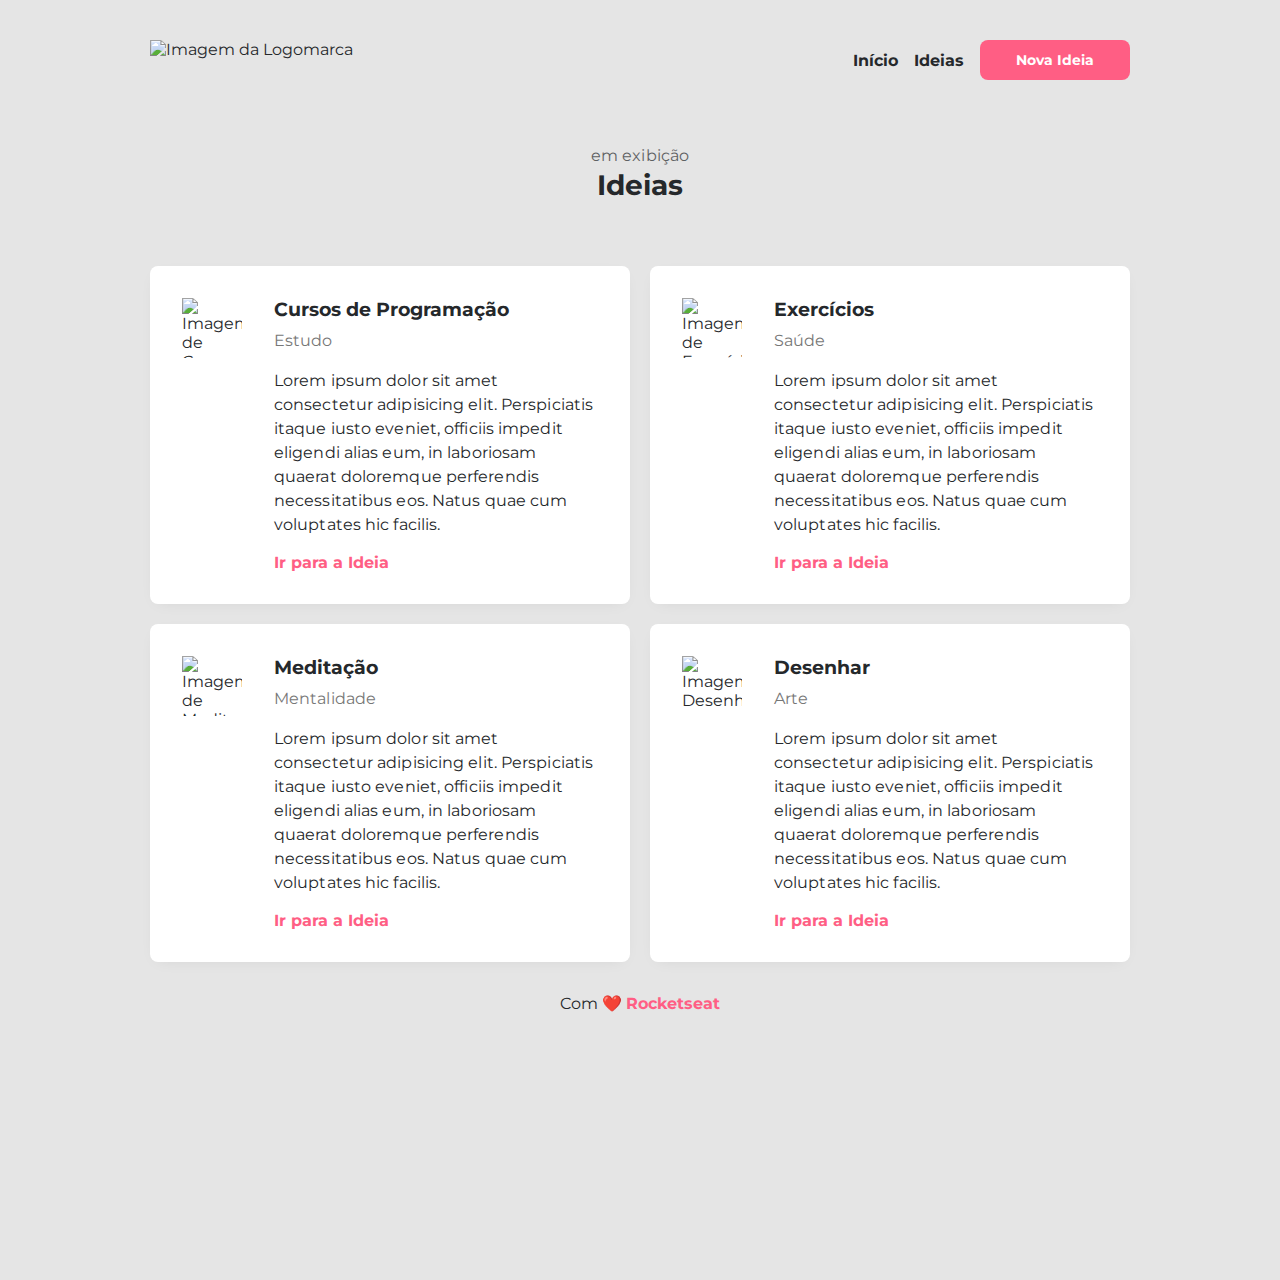
==== ideias.html @ a40c7258 "nova tela: Ideias" ====
<!DOCTYPE html>
<html lang="pt-br">

<head>
    <meta charset="UTF-8">
    <title>Ideias - Casa Criativa</title>

    <link rel="preconnect" href="https://fonts.googleapis.com">
    <link rel="preconnect" href="https://fonts.gstatic.com" crossorigin>
    <link href="https://fonts.googleapis.com/css2?family=Montserrat:wght@300;400;600;700;900&display=swap"
        rel="stylesheet">
    <link rel="stylesheet" href="style.css">

</head>

<body id="page-ideas">

    <div id="container">
        <header>
            <img src="logo.png" alt="Imagem da Logomarca">
            <nav>
                <li><a href="index.html">Início</a></li>
                <li><a href="#">Ideias</a></li>
                <li><a href="#">Nova Ideia</a></li>
            </nav>
        </header>

        <section id="title">
            <p>em exibição</p>
            <h1>Ideias</h1>
        </section>

        <main>
            <section id="ideas">
                <div class="idea">
                    <img src="https://cdn-icons-png.flaticon.com/512/4637/4637859.png"
                        alt="Imagem de Curso de Programação" />

                    <div class="content">
                        <h3>Cursos de Programação</h3>
                        <p>Estudo</p>
                        <div class="description">
                            Lorem ipsum dolor sit amet consectetur adipisicing elit. Perspiciatis itaque iusto eveniet,
                            officiis impedit eligendi alias eum, in laboriosam quaerat doloremque perferendis
                            necessitatibus eos. Natus quae cum voluptates hic facilis.
                        </div>
                        <a href="#">Ir para a Ideia</a>
                    </div>
                </div>

                <div class="idea">
                    <img src="https://cdn-icons-png.flaticon.com/512/4637/4637969.png" alt="Imagem de Exercícios" />

                    <div class="content">
                        <h3>Exercícios</h3>
                        <p>Saúde</p>
                        <div class="description">
                            Lorem ipsum dolor sit amet consectetur adipisicing elit. Perspiciatis itaque iusto eveniet,
                            officiis impedit eligendi alias eum, in laboriosam quaerat doloremque perferendis
                            necessitatibus eos. Natus quae cum voluptates hic facilis.
                        </div>
                        <a href="#">Ir para a Ideia</a>
                    </div>
                </div>

                <div class="idea">
                    <img src="https://cdn-icons-png.flaticon.com/512/3663/3663335.png" alt="Imagem de Meditação" />

                    <div class="content">
                        <h3>Meditação</h3>
                        <p>Mentalidade</p>
                        <div class="description">
                            Lorem ipsum dolor sit amet consectetur adipisicing elit. Perspiciatis itaque iusto eveniet,
                            officiis impedit eligendi alias eum, in laboriosam quaerat doloremque perferendis
                            necessitatibus eos. Natus quae cum voluptates hic facilis.
                        </div>
                        <a href="#">Ir para a Ideia</a>
                    </div>
                </div>

                <div class="idea">
                    <img src="https://cdn-icons-png.flaticon.com/512/7415/7415998.png" alt="Imagem Desenhando" />

                    <div class="content">
                        <h3>Desenhar</h3>
                        <p>Arte</p>
                        <div class="description">
                            Lorem ipsum dolor sit amet consectetur adipisicing elit. Perspiciatis itaque iusto eveniet,
                            officiis impedit eligendi alias eum, in laboriosam quaerat doloremque perferendis
                            necessitatibus eos. Natus quae cum voluptates hic facilis.
                        </div>
                        <a href="#">Ir para a Ideia</a>
                    </div>
                </div>
            </section>
        </main>

        <footer>
            Com ❤️ <a href="http://rocketseat.com.br">Rocketseat</a>
        </footer>
    </div>

    <!-- Modal -->
    <div id="modal" class="hide">
        <div class="content">
            <h1>Nova Ideia</h1>

            <form action="">

                <div class="input-wrapper">
                    <label for="title">Título da Ideia</label>
                    <input type="text" name="title">
                </div>

                <div class="input-wrapper">
                    <label for="category">Categoria</label>
                    <input type="text" name="category">
                </div>

                <div class="input-wrapper">
                    <label for="image">Link da imagem</label>
                    <input type="url" name="image">
                </div>

                <div class="input-wrapper">
                    <label for="description">Digite uma descrição para essa ideia</label>
                    <textarea name="description" cols="30" rows="10"></textarea>
                </div>

                <div class="input-wrapper">
                    <label for="link">Link da ideia</label>
                    <input type="url" name="link">
                </div>

                <a href="#" onclick="onOff()">Voltar</a>
                <button>Salvar</button>

            </form>
        </div>
    </div>

    <script src="scripts.js"></script>

</body>

</html>
---- style.css ----
body {
    background: #e5e5e5;
    color: #25282B;
    margin: 0;
    font-family: 'Montserrat', sans-serif;
}

a {
    color: #ff5E84;
    font-weight: bold;
    text-decoration: none;
}

a:hover {
    text-decoration: underline;
}

p, .description {
    font-size: 16px;
    line-height: 24px;
    letter-spacing: 0.1px;
}

#container {
    width: 90%;
    max-width: 980px;
    margin: 40px auto;
    display: flex;
}

#intro{
    width: 300px;
    margin-right: 20px;
}

main{
    margin: 32px 0;
}

#buttons{
    display: flex;
    justify-content: space-evenly;
    margin-bottom: 32px;
}

button{
    background: none;
    color:#ff5E84;
    border: none;
    font-weight: bold;
    cursor: pointer;
    font-size: 14px;
    line-height: 18px;
    letter-spacing: 0.2px;
}

button:hover {
    text-decoration: underline;
}

button.fat:hover {
    text-decoration: none;
}

.fat {
    background: #ff5E84;
    color: white;
    width: 150px;
    height: 40px;
    border-radius: 6px;
    box-shadow: 0px 8px 16px rgba(255, 0, 92, 0.16);
}

#buttons, footer{
    text-align: center;
}

footer a:hover {
    color: #ff5E84;
    font-weight: bold;
}

.idea {
    display: flex;
    background-color: #fff;
    margin-bottom: 32px;
    padding: 32px;
    border-radius: 8px;
    box-shadow: 0 4px 16px -8px rgba(1, 1, 1, 0.1);
}

.idea img {
    width: 60px;
    height: 60px;
    margin-right: 32px;
}

.idea h3 {
    margin: 0;
}

.idea p {
    margin:8px 0;
    color: #777;
}

.idea .description {
    margin: 16px 0;;
}

/* modal */

#modal {
    background: #ff5E84;
    position: absolute;
    top: 0;
    width: 100vw;
    height: 100vw;
    display: flex;
    justify-content: center;
    transition: 400ms;

}

#modal .content {
    margin-top: 128px;
    color: white;
}

#modal .content h1 {
    text-align: center;
    text-transform: uppercase;
}

#modal form {
    width: 80%;
    max-width: 800px; 
    margin: 0 auto;
    display: grid;
    grid-template-columns: 1fr 1fr;
    gap: 20px;
}

.content form div:nth-child(3),
.content form div:nth-child(4),
.content form div:nth-child(5) {
    grid-column: span 2;
}

form input,
form textarea {
    width: 100%;
    padding: 12px;
    box-sizing: border-box;
    border-radius: 6px;
    border: 1px solid rgba(141, 25, 52, 0.5);
    outline: none;
    font-size: 16px;
}

form label {
    font-weight: 600;
    line-height: 32px;
    letter-spacing: 0.8px;
}

form a {
    width: 150px;
    height: 40px;
    background-color: #ffffff22;
    color: white;
    display: flex;
    align-items: center;
    justify-content: center;
    font-size: 14px;
    font-weight: bold;
    border-radius: 6px;
    align-self: end;
    transition: 400ms;
}

form a:hover {
    background: #fff;
    color:#ff5E84;
    text-decoration: none;
}

form button {
    background: white;
    width: 150px;
    height: 40px;
    border-radius: 6px;
    cursor: pointer;
    margin-top: 32px;
    grid-column: 2;
    justify-self: end;
    transition: 400ms;
}

form button:hover {
    background-color: #0984e3;
    color: white;
    text-decoration: none;
}

#modal.hide {
    opacity: 0;
    visibility: hidden;
}

/*IDEIA.HTML*/
#page-ideas #container{
    display: block;
}

#page-ideas header{
    display: flex;
    justify-content: space-between;
}

#page-ideas nav{
    display: flex;
    align-items: center;
}

#page-ideas nav li{
    list-style-type: none;
    margin-right: 16px;
}

#page-ideas nav li a{
    color: #25282B;
}

#page-ideas nav li:last-child{
    margin: 0;
}

#page-ideas nav li:last-child a{
    width: 150px;
    height: 40px;
    background-color: #ff5E84;
    color: white;
    font-size: 14px;
    display: flex;
    align-items: center;
    justify-content: center;
    border-radius: 8px;
}

#page-ideas nav li:last-child a:hover{
    background-color: #0984e3;
    text-decoration: none;
}

section#title{
    text-align: center;
    margin: 64px 0;
}

section#title p{
    opacity: 0.7;
    margin: 0;
}

section#title h1{
    margin: 0;
    font-size: 28px;
}

section#ideas{
    display: grid;
    grid-template-columns: 1fr 1fr;
    gap: 20px;
}

section#ideas .idea{
    margin: 0;
}
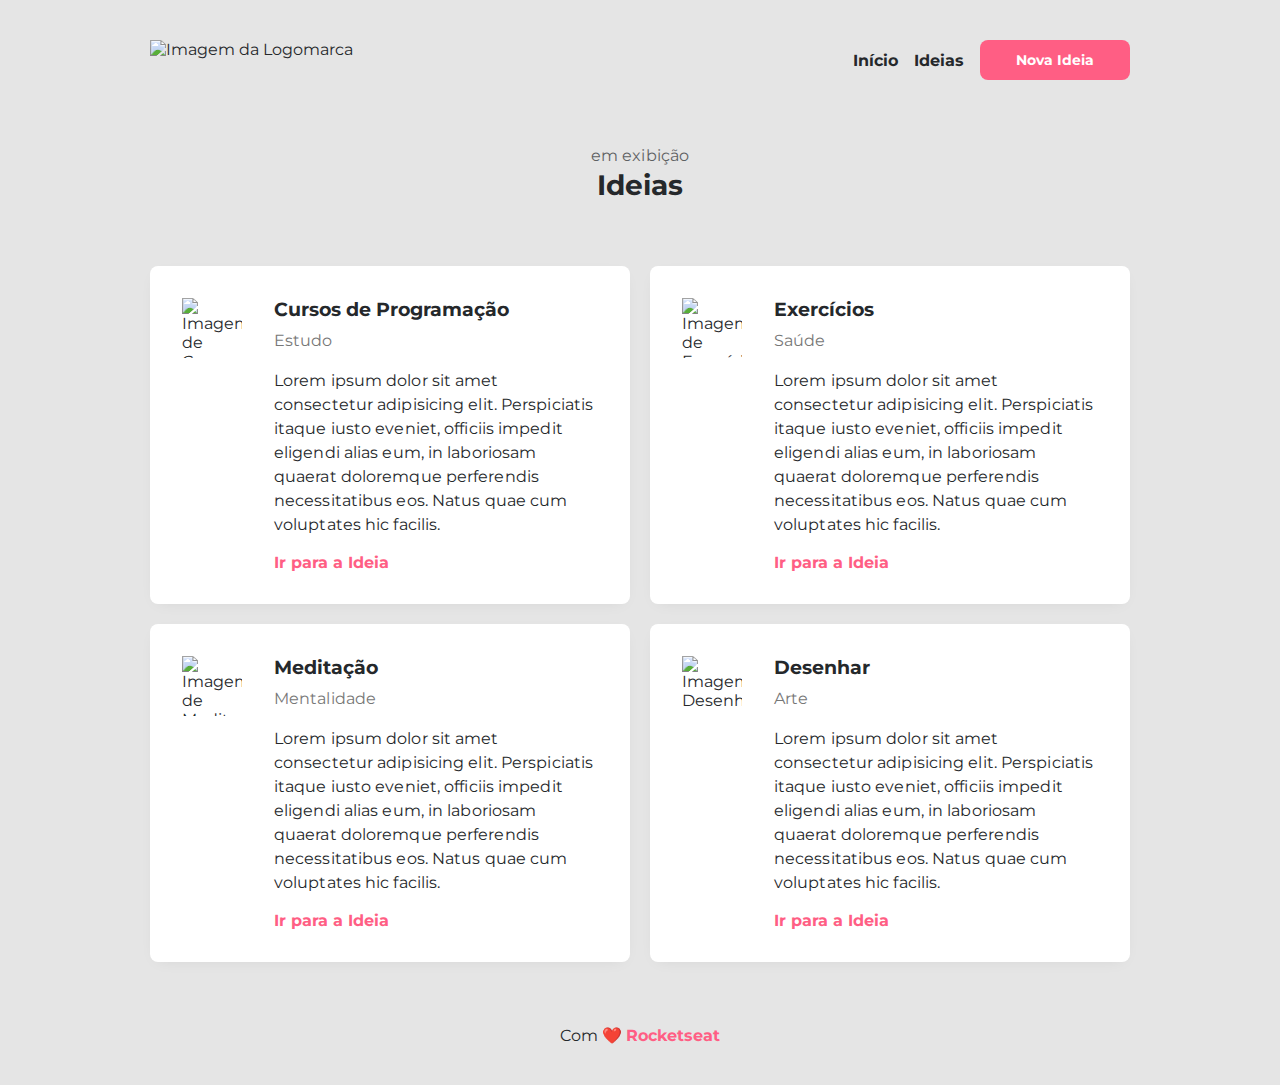
==== commit ba84c3d9: "alterações  tela ideia" ====
--- a/ideias.html
+++ b/ideias.html
@@ -21,7 +21,7 @@
             <nav>
                 <li><a href="index.html">Início</a></li>
                 <li><a href="#">Ideias</a></li>
-                <li><a href="#">Nova Ideia</a></li>
+                <li><a href="#" onclick="onOff()">Nova Ideia</a></li>
             </nav>
         </header>
 
--- a/style.css
+++ b/style.css
@@ -3,6 +3,10 @@
     color: #25282B;
     margin: 0;
     font-family: 'Montserrat', sans-serif;
+}
+
+body.hideScroll{
+    overflow: hidden;
 }
 
 a {
@@ -114,16 +118,20 @@
     background: #ff5E84;
     position: absolute;
     top: 0;
-    width: 100vw;
-    height: 100vw;
     display: flex;
     justify-content: center;
     transition: 400ms;
-
+    bottom: 0;
+    right: 0;
+    left: 0;
+}
+
+#modal.addScroll{
+    overflow: auto;
 }
 
 #modal .content {
-    margin-top: 128px;
+    margin-top: 15%;
     color: white;
 }
 
@@ -135,7 +143,7 @@
 #modal form {
     width: 80%;
     max-width: 800px; 
-    margin: 0 auto;
+    margin: 0 auto 15%;
     display: grid;
     grid-template-columns: 1fr 1fr;
     gap: 20px;
@@ -255,7 +263,6 @@
 
 section#title{
     text-align: center;
-    margin: 64px 0;
 }
 
 section#title p{
@@ -276,4 +283,10 @@
 
 section#ideas .idea{
     margin: 0;
+}
+
+section#title,
+section#ideas,
+footer{
+    margin-top: 64px;
 }